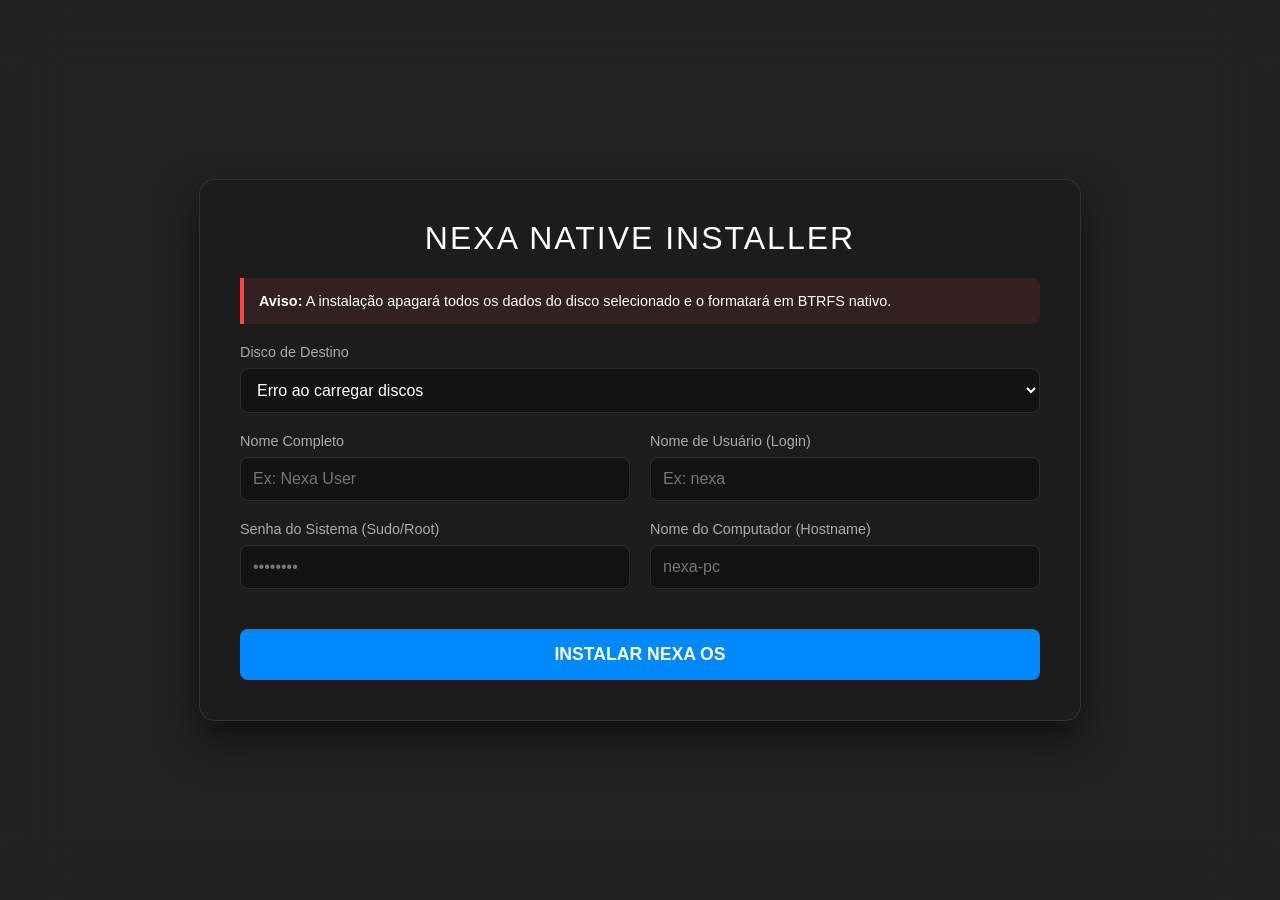
==== nexa-profile/airootfs/usr/share/nexa-cc/installer.html @ 3855b4b8 "feat: Phase 5 - Implement Nexa Native Installer web interface and FastAPI archinstall integration en" ====
<!DOCTYPE html>
<html lang="pt-BR">
<head>
    <meta charset="UTF-8">
    <meta name="viewport" content="width=device-width, initial-scale=1.0">
    <title>Nexa OS - Instalação</title>
    <style>
        :root {
            --glass-bg: rgba(20, 20, 20, 0.4);
            --glass-border: rgba(255, 255, 255, 0.1);
            --text-color: #ffffff;
            --accent: #0088ff;
            --danger: #ff4444;
        }
        body {
            margin: 0;
            padding: 0;
            font-family: 'Inter', sans-serif;
            background: rgba(10, 10, 10, 0.9);
            color: var(--text-color);
            display: flex;
            justify-content: center;
            align-items: center;
            height: 100vh;
            backdrop-filter: blur(30px);
        }
        .container {
            width: 800px;
            background: var(--glass-bg);
            border: 1px solid var(--glass-border);
            border-radius: 16px;
            padding: 40px;
            box-shadow: 0 20px 40px rgba(0,0,0,0.5);
        }
        h1 {
            text-align: center;
            margin-top: 0;
            font-weight: 300;
            letter-spacing: 2px;
        }
        .form-group {
            margin-bottom: 20px;
        }
        label {
            display: block;
            margin-bottom: 8px;
            font-size: 0.9rem;
            color: #aaa;
        }
        input, select {
            width: 100%;
            padding: 12px;
            background: rgba(0,0,0,0.3);
            border: 1px solid var(--glass-border);
            border-radius: 8px;
            color: white;
            font-size: 1rem;
            box-sizing: border-box;
            outline: none;
            transition: border-color 0.3s;
        }
        input:focus, select:focus {
            border-color: var(--accent);
        }
        .btn {
            width: 100%;
            padding: 15px;
            background: var(--accent);
            color: white;
            border: none;
            border-radius: 8px;
            font-size: 1.1rem;
            cursor: pointer;
            transition: background 0.3s, transform 0.1s;
            margin-top: 20px;
            font-weight: 600;
        }
        .btn:hover { background: #0077ee; }
        .btn:active { transform: scale(0.98); }
        
        .alert {
            background: rgba(255, 68, 68, 0.1);
            border-left: 4px solid var(--danger);
            padding: 15px;
            margin-bottom: 20px;
            border-radius: 0 8px 8px 0;
            font-size: 0.9rem;
        }
        
        #loading {
            display: none;
            text-align: center;
            margin-top: 20px;
            color: var(--accent);
        }
    </style>
</head>
<body>
    <div class="container">
        <h1>NEXA NATIVE INSTALLER</h1>
        
        <div class="alert">
            <strong>Aviso:</strong> A instalação apagará todos os dados do disco selecionado e o formatará em BTRFS nativo.
        </div>

        <div class="form-group">
            <label>Disco de Destino</label>
            <select id="driveSelect">
                <option value="">Carregando discos...</option>
            </select>
        </div>

        <div style="display: flex; gap: 20px;">
            <div class="form-group" style="flex: 1;">
                <label>Nome Completo</label>
                <input type="text" id="fullname" placeholder="Ex: Nexa User">
            </div>
            <div class="form-group" style="flex: 1;">
                <label>Nome de Usuário (Login)</label>
                <input type="text" id="username" placeholder="Ex: nexa">
            </div>
        </div>

        <div style="display: flex; gap: 20px;">
            <div class="form-group" style="flex: 1;">
                <label>Senha do Sistema (Sudo/Root)</label>
                <input type="password" id="password" placeholder="••••••••">
            </div>
            <div class="form-group" style="flex: 1;">
                <label>Nome do Computador (Hostname)</label>
                <input type="text" id="hostname" placeholder="nexa-pc">
            </div>
        </div>

        <button class="btn" id="installBtn" onclick="startInstall()">INSTALAR NEXA OS</button>
        <div id="loading">Preparando o Archinstall. Acompanhe pelo terminal se necessário.</div>
    </div>

    <script>
        // Carregar discos
        fetch('/api/drives')
            .then(res => res.json())
            .then(data => {
                const select = document.getElementById('driveSelect');
                select.innerHTML = '<option value="">Selecione um disco rígido</option>';
                data.drives.forEach(d => {
                    select.innerHTML += `<option value="${d.name}">${d.name} - ${d.model} (${d.size})</option>`;
                });
            })
            .catch(err => {
                document.getElementById('driveSelect').innerHTML = '<option value="">Erro ao carregar discos</option>';
            });

        function startInstall() {
            const req = {
                drive: document.getElementById('driveSelect').value,
                username: document.getElementById('username').value,
                password: document.getElementById('password').value,
                hostname: document.getElementById('hostname').value || 'nexa-pc'
            };

            if (!req.drive || !req.username || !req.password) {
                alert("Preencha todos os campos obrigatórios!");
                return;
            }

            if (!confirm(`TEM CERTEZA? O disco ${req.drive} será COMPLETAMENTE APAGADO!`)) {
                return;
            }

            document.getElementById('installBtn').style.display = 'none';
            document.getElementById('loading').style.display = 'block';

            fetch('/api/install', {
                method: 'POST',
                headers: {'Content-Type': 'application/json'},
                body: JSON.stringify(req)
            })
            .then(res => res.json())
            .then(data => {
                document.getElementById('loading').innerHTML = "✅ Instalação iniciada em segundo plano. Não desligue o computador.";
            })
            .catch(err => {
                alert("Erro ao iniciar instalação: " + err);
                document.getElementById('installBtn').style.display = 'block';
                document.getElementById('loading').style.display = 'none';
            });
        }
    </script>
</body>
</html>
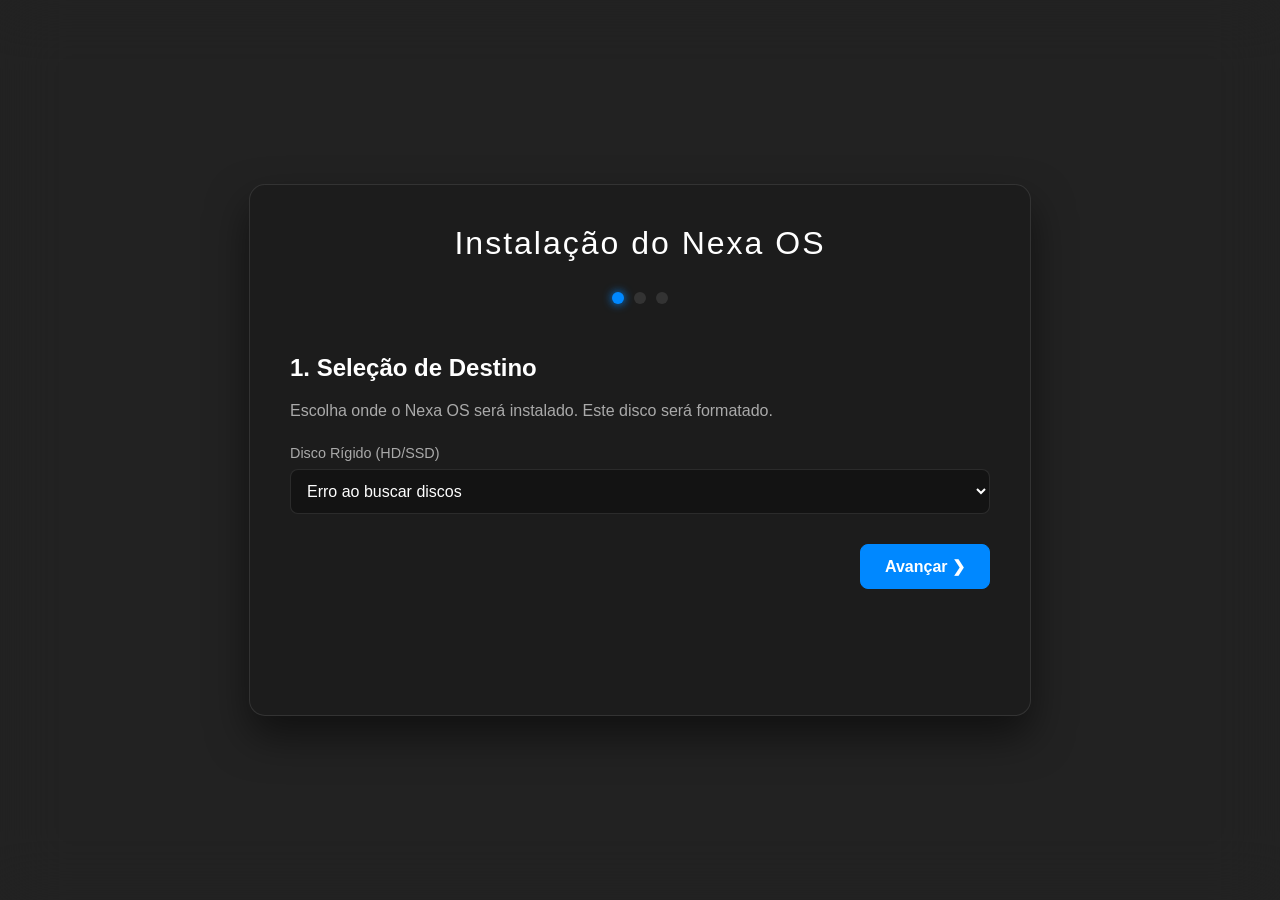
==== commit 10eb5e8a: "refactor(ui): update Nexa Native Installer from single-page dashboard to a multi-step guided wizard " ====
--- a/nexa-profile/airootfs/usr/share/nexa-cc/installer.html
+++ b/nexa-profile/airootfs/usr/share/nexa-cc/installer.html
@@ -3,7 +3,7 @@
 <head>
     <meta charset="UTF-8">
     <meta name="viewport" content="width=device-width, initial-scale=1.0">
-    <title>Nexa OS - Instalação</title>
+    <title>Nexa OS - Instalação Guiada</title>
     <style>
         :root {
             --glass-bg: rgba(20, 20, 20, 0.4);
@@ -11,6 +11,7 @@
             --text-color: #ffffff;
             --accent: #0088ff;
             --danger: #ff4444;
+            --success: #00c853;
         }
         body {
             margin: 0;
@@ -25,18 +26,35 @@
             backdrop-filter: blur(30px);
         }
         .container {
-            width: 800px;
+            width: 700px;
+            min-height: 450px;
             background: var(--glass-bg);
             border: 1px solid var(--glass-border);
             border-radius: 16px;
             padding: 40px;
             box-shadow: 0 20px 40px rgba(0,0,0,0.5);
+            display: flex;
+            flex-direction: column;
+            position: relative;
         }
         h1 {
             text-align: center;
             margin-top: 0;
             font-weight: 300;
             letter-spacing: 2px;
+            margin-bottom: 30px;
+        }
+        .step {
+            display: none;
+            flex: 1;
+        }
+        .step.active {
+            display: block;
+            animation: fadeIn 0.4s ease;
+        }
+        @keyframes fadeIn {
+            from { opacity: 0; transform: translateY(10px); }
+            to { opacity: 1; transform: translateY(0); }
         }
         .form-group {
             margin-bottom: 20px;
@@ -62,21 +80,35 @@
         input:focus, select:focus {
             border-color: var(--accent);
         }
+        .btn-group {
+            display: flex;
+            justify-content: space-between;
+            margin-top: 30px;
+        }
         .btn {
+            padding: 12px 24px;
+            background: rgba(255, 255, 255, 0.1);
+            color: white;
+            border: 1px solid var(--glass-border);
+            border-radius: 8px;
+            font-size: 1rem;
+            cursor: pointer;
+            transition: all 0.3s;
+        }
+        .btn:hover { background: rgba(255, 255, 255, 0.2); }
+        .btn-primary {
+            background: var(--accent);
+            border-color: var(--accent);
+            font-weight: 600;
+        }
+        .btn-primary:hover { background: #0077ee; }
+        .btn-danger {
+            background: var(--danger);
+            border-color: var(--danger);
+            font-weight: 600;
             width: 100%;
-            padding: 15px;
-            background: var(--accent);
-            color: white;
-            border: none;
-            border-radius: 8px;
-            font-size: 1.1rem;
-            cursor: pointer;
-            transition: background 0.3s, transform 0.1s;
-            margin-top: 20px;
-            font-weight: 600;
-        }
-        .btn:hover { background: #0077ee; }
-        .btn:active { transform: scale(0.98); }
+        }
+        .btn-danger:hover { background: #cc0000; }
         
         .alert {
             background: rgba(255, 68, 68, 0.1);
@@ -87,57 +119,138 @@
             font-size: 0.9rem;
         }
         
+        .summary-box {
+            background: rgba(0,0,0,0.4);
+            padding: 20px;
+            border-radius: 8px;
+            border: 1px solid var(--glass-border);
+            margin-bottom: 20px;
+        }
+        .summary-box p {
+            margin: 8px 0;
+            color: #ddd;
+        }
+        .summary-box strong {
+            color: white;
+        }
+
         #loading {
             display: none;
             text-align: center;
-            margin-top: 20px;
-            color: var(--accent);
+            margin-top: 40px;
+            color: var(--success);
+            font-size: 1.2rem;
+        }
+
+        .stepper {
+            display: flex;
+            justify-content: center;
+            margin-bottom: 30px;
+            gap: 10px;
+        }
+        .step-dot {
+            width: 12px;
+            height: 12px;
+            border-radius: 50%;
+            background: var(--glass-border);
+            transition: 0.3s;
+        }
+        .step-dot.active {
+            background: var(--accent);
+            box-shadow: 0 0 10px var(--accent);
         }
     </style>
 </head>
 <body>
-    <div class="container">
-        <h1>NEXA NATIVE INSTALLER</h1>
+    <div class="container" id="main-container">
+        <h1>Instalação do Nexa OS</h1>
         
-        <div class="alert">
-            <strong>Aviso:</strong> A instalação apagará todos os dados do disco selecionado e o formatará em BTRFS nativo.
-        </div>
-
-        <div class="form-group">
-            <label>Disco de Destino</label>
-            <select id="driveSelect">
-                <option value="">Carregando discos...</option>
-            </select>
-        </div>
-
-        <div style="display: flex; gap: 20px;">
-            <div class="form-group" style="flex: 1;">
-                <label>Nome Completo</label>
-                <input type="text" id="fullname" placeholder="Ex: Nexa User">
-            </div>
-            <div class="form-group" style="flex: 1;">
-                <label>Nome de Usuário (Login)</label>
-                <input type="text" id="username" placeholder="Ex: nexa">
-            </div>
-        </div>
-
-        <div style="display: flex; gap: 20px;">
-            <div class="form-group" style="flex: 1;">
-                <label>Senha do Sistema (Sudo/Root)</label>
-                <input type="password" id="password" placeholder="••••••••">
-            </div>
-            <div class="form-group" style="flex: 1;">
-                <label>Nome do Computador (Hostname)</label>
-                <input type="text" id="hostname" placeholder="nexa-pc">
-            </div>
-        </div>
-
-        <button class="btn" id="installBtn" onclick="startInstall()">INSTALAR NEXA OS</button>
-        <div id="loading">Preparando o Archinstall. Acompanhe pelo terminal se necessário.</div>
+        <div class="stepper">
+            <div class="step-dot active" id="dot-1"></div>
+            <div class="step-dot" id="dot-2"></div>
+            <div class="step-dot" id="dot-3"></div>
+        </div>
+
+        <!-- PASSO 1: DISCO -->
+        <div class="step active" id="step-1">
+            <h2>1. Seleção de Destino</h2>
+            <p style="color: #aaa; margin-bottom: 25px;">Escolha onde o Nexa OS será instalado. Este disco será formatado.</p>
+            
+            <div class="form-group">
+                <label>Disco Rígido (HD/SSD)</label>
+                <select id="driveSelect">
+                    <option value="">Procurando discos...</option>
+                </select>
+            </div>
+
+            <div class="btn-group" style="justify-content: flex-end;">
+                <button class="btn btn-primary" onclick="nextStep(2)">Avançar ❯</button>
+            </div>
+        </div>
+
+        <!-- PASSO 2: CREDENCIAIS -->
+        <div class="step" id="step-2">
+            <h2>2. Perfil do Usuário</h2>
+            <p style="color: #aaa; margin-bottom: 25px;">Configure as credenciais administrativas do seu novo sistema.</p>
+            
+            <div style="display: flex; gap: 20px;">
+                <div class="form-group" style="flex: 1;">
+                    <label>Nome Completo</label>
+                    <input type="text" id="fullname" placeholder="Ex: Nexa User">
+                </div>
+                <div class="form-group" style="flex: 1;">
+                    <label>Nome de Usuário (Login)</label>
+                    <input type="text" id="username" placeholder="Ex: nexa" onkeyup="updateSummary()">
+                </div>
+            </div>
+
+            <div style="display: flex; gap: 20px;">
+                <div class="form-group" style="flex: 1;">
+                    <label>Senha Segura</label>
+                    <input type="password" id="password" placeholder="••••••••">
+                </div>
+                <div class="form-group" style="flex: 1;">
+                    <label>Nome do PC (Hostname)</label>
+                    <input type="text" id="hostname" placeholder="nexa-pc" onkeyup="updateSummary()">
+                </div>
+            </div>
+
+            <div class="btn-group">
+                <button class="btn" onclick="prevStep(1)">❮ Voltar</button>
+                <button class="btn btn-primary" onclick="nextStep(3)">Avançar ❯</button>
+            </div>
+        </div>
+
+        <!-- PASSO 3: REVISÃO E CONFIRMAÇÃO -->
+        <div class="step" id="step-3">
+            <h2>3. Resumo da Instalação</h2>
+            
+            <div class="alert">
+                <strong>Atenção!</strong> Não há volta a partir daqui. O disco será permanentemente apagado e formatado com o sistema BTRFS.
+            </div>
+
+            <div class="summary-box">
+                <p>Disco Alvo: <strong id="sum-drive">Nenhum</strong></p>
+                <p>Usuário Admin: <strong id="sum-user">Nenhum</strong></p>
+                <p>Nome da Máquina: <strong id="sum-host">nexa-pc</strong></p>
+                <p>Sistema de Arquivos: <strong>BTRFS (Moderno)</strong></p>
+            </div>
+
+            <div class="btn-group" style="flex-direction: column; gap: 15px;">
+                <button class="btn btn-danger" onclick="startInstall()">💣 FORMATAR E INSTALAR</button>
+                <button class="btn" onclick="prevStep(2)" style="width: 100%;">Cancelar e Voltar</button>
+            </div>
+        </div>
+
+        <!-- TELA DE LOADING INVISÍVEL ATÉ O CLIQUE -->
+        <div id="loading">
+            <h2>⚙️ Instalando o Nexa OS...</h2>
+            <p style="color: #aaa; margin-top: 10px;">A cópia de arquivos está acontecendo no painel de fundo.<br>Por favor, aguarde e não desligue o computador.</p>
+        </div>
     </div>
 
     <script>
-        // Carregar discos
+        // Fetch drives on load
         fetch('/api/drives')
             .then(res => res.json())
             .then(data => {
@@ -148,8 +261,48 @@
                 });
             })
             .catch(err => {
-                document.getElementById('driveSelect').innerHTML = '<option value="">Erro ao carregar discos</option>';
+                document.getElementById('driveSelect').innerHTML = '<option value="">Erro ao buscar discos</option>';
             });
+
+        function updateSummary() {
+            const drive = document.getElementById('driveSelect');
+            const user = document.getElementById('username').value;
+            const host = document.getElementById('hostname').value;
+
+            document.getElementById('sum-drive').innerText = drive.options[drive.selectedIndex]?.text || "Nenhum";
+            document.getElementById('sum-user').innerText = user || "Nenhum";
+            document.getElementById('sum-host').innerText = host || "nexa-pc";
+        }
+
+        function nextStep(step) {
+            // Validation before moving to step 2
+            if (step === 2 && !document.getElementById('driveSelect').value) {
+                alert("Por favor, selecione um disco antes de avançar.");
+                return;
+            }
+            // Validation before moving to step 3
+            if (step === 3 && (!document.getElementById('username').value || !document.getElementById('password').value)) {
+                alert("O Nome de Usuário e a Senha são obrigatórios.");
+                return;
+            }
+
+            updateSummary();
+            showStep(step);
+        }
+
+        function prevStep(step) {
+            showStep(step);
+        }
+
+        function showStep(step) {
+            document.querySelectorAll('.step').forEach(el => el.classList.remove('active'));
+            document.querySelectorAll('.step-dot').forEach(el => el.classList.remove('active'));
+            
+            document.getElementById('step-' + step).classList.add('active');
+            for(let i=1; i<=step; i++) {
+                document.getElementById('dot-' + i).classList.add('active');
+            }
+        }
 
         function startInstall() {
             const req = {
@@ -159,16 +312,10 @@
                 hostname: document.getElementById('hostname').value || 'nexa-pc'
             };
 
-            if (!req.drive || !req.username || !req.password) {
-                alert("Preencha todos os campos obrigatórios!");
-                return;
-            }
-
-            if (!confirm(`TEM CERTEZA? O disco ${req.drive} será COMPLETAMENTE APAGADO!`)) {
-                return;
-            }
-
-            document.getElementById('installBtn').style.display = 'none';
+            // Hide everything and show loading
+            document.querySelectorAll('.step').forEach(el => el.style.display = 'none');
+            document.querySelector('.stepper').style.display = 'none';
+            document.querySelector('h1').style.display = 'none';
             document.getElementById('loading').style.display = 'block';
 
             fetch('/api/install', {
@@ -178,12 +325,11 @@
             })
             .then(res => res.json())
             .then(data => {
-                document.getElementById('loading').innerHTML = "✅ Instalação iniciada em segundo plano. Não desligue o computador.";
+                // Keep loading screen, the user will reboot manually when ready or we can add a polling mechanism later
             })
             .catch(err => {
-                alert("Erro ao iniciar instalação: " + err);
-                document.getElementById('installBtn').style.display = 'block';
-                document.getElementById('loading').style.display = 'none';
+                alert("Erro catastrófico ao iniciar instalação: " + err);
+                location.reload();
             });
         }
     </script>
